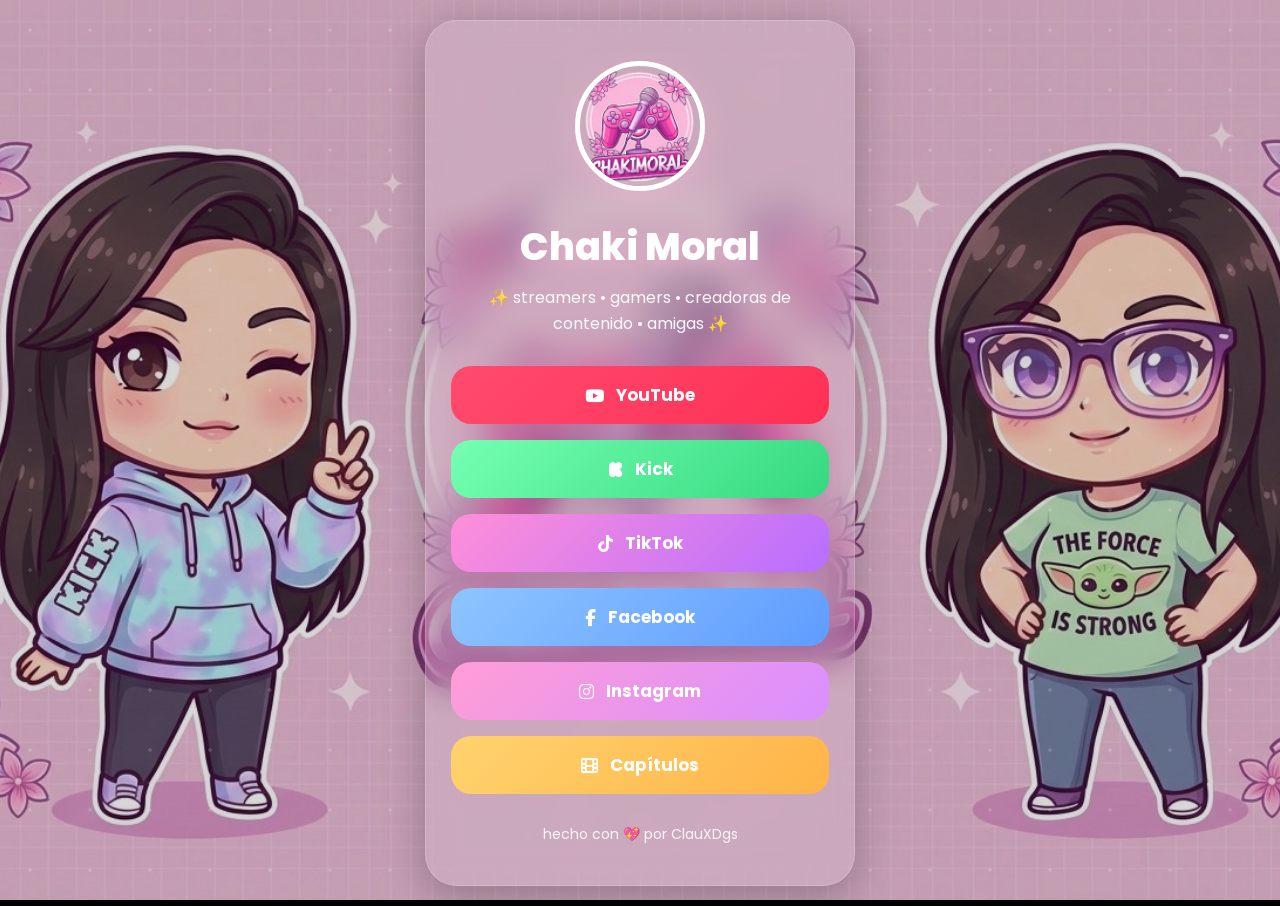
==== index.html @ 1c828ab1 "add everything" ====
<!DOCTYPE html>
<html lang="es">

<head>

     <meta charset="UTF-8">

     <meta name="viewport" content="width=device-width, initial-scale=1.0">

     <title>Chaki Moral</title>

     <meta name="description"
          content="✨ Streamers, gamers y creadoras de contenido. Todas las redes oficiales de Chaki Moral.">

     <link rel="icon" href="imagenes/logo.png">

     <!-- GOOGLE FONTS -->

     <link rel="preconnect" href="https://fonts.googleapis.com">

     <link rel="preconnect" href="https://fonts.gstatic.com" crossorigin>

     <link href="https://fonts.googleapis.com/css2?family=Poppins:wght@300;400;500;600;700;800&display=swap"
          rel="stylesheet">

     <!-- ICONOS -->

     <link rel="stylesheet" href="https://cdnjs.cloudflare.com/ajax/libs/font-awesome/6.5.1/css/all.min.css">

     <link rel="stylesheet" href="style.css">

</head>

<body>

     <!-- FONDO -->

     <div class="bg"></div>

     <!-- PARTICULAS -->

     <div class="particles"></div>

     <!-- CARD -->

     <main class="container">

          <img src="imagenes/logo.png" alt="Chaki Moral" class="profile-pic">

          <h1>Chaki Moral</h1>

          <p class="bio">

               ✨ streamers • gamers • creadoras de contenido • amigas ✨

          </p>

          <div class="links">

               <a href="https://www.youtube.com/@ChakiMoral" target="_blank" rel="noopener noreferrer"
                    class="btn youtube">

                    <i class="fa-brands fa-youtube"></i>
                    YouTube

               </a>

               <a href="https://kick.com/chakimoral" target="_blank" rel="noopener noreferrer" class="btn kick">

                    <i class="fa-brands fa-kickstarter-k"></i>
                    Kick

               </a>

               <a href="https://www.tiktok.com/@chaki.moral" target="_blank" rel="noopener noreferrer"
                    class="btn tiktok">

                    <i class="fa-brands fa-tiktok"></i>
                    TikTok

               </a>

               <a href="https://www.facebook.com/profile.php?id=61583692512048" target="_blank"
                    rel="noopener noreferrer" class="btn facebook">

                    <i class="fa-brands fa-facebook-f"></i>
                    Facebook

               </a>

               <a href="https://www.instagram.com/chakimoral_/" target="_blank" rel="noopener noreferrer"
                    class="btn instagram">

                    <i class="fa-brands fa-instagram"></i>
                    Instagram

               </a>

               <a href="capitulos.html" class="btn capitulos">

                    <i class="fa-solid fa-film"></i>
                    Capítulos

               </a>

          </div>

          <footer>

               hecho con 💖 por ClauXDgs

          </footer>

     </main>

</body>

</html>
---- style.css ----
/* =========================
   RESET
========================= */

* {

     margin: 0;
     padding: 0;
     box-sizing: border-box;
}

html {

     scroll-behavior: smooth;

     -webkit-tap-highlight-color: transparent;
}

/* =========================
   BODY
========================= */

body {

     min-height: 100vh;

     display: flex;

     justify-content: center;

     align-items: center;

     padding: 20px;

     overflow-x: hidden;

     font-family: "Poppins", sans-serif;

     position: relative;

     color: white;

     background: #000;
}

/* =========================
   FONDO
========================= */

.bg {

     position: fixed;

     top: 0;
     left: 0;

     width: 100%;
     height: 100%;

     background-image:
          url("imagenes/fondo.jpg");

     background-size: cover;

     background-position: center;

     background-repeat: no-repeat;

     z-index: 0;
}

/* CAPA OSCURA SUAVE */

.bg::after {

     content: "";

     position: absolute;

     inset: 0;

     background:
          rgba(0, 0, 0, 0.15);
}

/* =========================
   PARTICULAS
========================= */

.particles {

     position: fixed;

     top: 0;
     left: 0;

     width: 100%;
     height: 100%;

     z-index: 1;

     pointer-events: none;

     background-image:

          radial-gradient(rgba(255, 255, 255, 0.15) 2px,
               transparent 2px);

     background-size: 60px 60px;

     animation:
          particlesMove 18s linear infinite;
}

@keyframes particlesMove {

     from {

          transform:
               translateY(0);
     }

     to {

          transform:
               translateY(-60px);
     }
}

/* =========================
   CARD
========================= */

.container {

     position: relative;

     z-index: 2;

     width: 100%;

     max-width: 430px;

     padding: 40px 25px;

     border-radius: 32px;

     text-align: center;

     background:
          rgba(255, 255, 255, 0.12);

     backdrop-filter:
          blur(16px);

     -webkit-backdrop-filter:
          blur(16px);

     border:
          1px solid rgba(255, 255, 255, 0.18);

     box-shadow:

          0 10px 40px rgba(0, 0, 0, 0.25);

     animation:
          fadeUp 1s ease;
}

/* =========================
   FOTO
========================= */

.profile-pic {

     width: 130px;

     height: 130px;

     object-fit: cover;

     border-radius: 50%;

     border: 5px solid white;

     margin-bottom: 20px;

     box-shadow:

          0 10px 30px rgba(255, 182, 218, 0.35);

     animation:
          float 4s ease-in-out infinite;
}

/* =========================
   TITULO
========================= */

h1 {

     font-size: 38px;

     font-weight: 800;

     margin-bottom: 10px;

     text-shadow:
          0 5px 15px rgba(255, 182, 218, 0.4);
}

/* =========================
   BIO
========================= */

.bio {

     margin-bottom: 30px;

     font-size: 16px;

     line-height: 1.6;

     opacity: 0.95;
}

/* =========================
   LINKS
========================= */

.links {

     display: flex;

     flex-direction: column;

     gap: 16px;
}

/* =========================
   BOTONES
========================= */

.btn {

     position: relative;

     overflow: hidden;

     text-decoration: none;

     color: white;

     padding: 16px;

     border-radius: 20px;

     font-weight: 700;

     font-size: 17px;

     display: flex;

     justify-content: center;

     align-items: center;

     gap: 12px;

     transition:

          transform 0.25s ease,
          box-shadow 0.35s ease;
}

/* BRILLO */

.btn::before {

     content: "";

     position: absolute;

     top: 0;
     left: -100%;

     width: 100%;
     height: 100%;

     background:

          linear-gradient(120deg,
               transparent,
               rgba(255, 255, 255, 0.3),
               transparent);

     transition: 0.6s;
}

.btn:hover::before {

     left: 100%;
}

/* HOVER */

.btn:hover {

     transform:
          translateY(-4px) scale(1.03);
}

.btn:active {

     transform:
          scale(0.97);
}

/* =========================
   COLORES BOTONES
========================= */

.youtube {

     background:
          linear-gradient(135deg,
               #ff4b6e,
               #ff2f55);
}

.kick {

     background:
          linear-gradient(135deg,
               #75ffb2,
               #35d97f);
}

.tiktok {

     background:
          linear-gradient(135deg,
               #ff8fd8,
               #b76eff);
}

.facebook {

     background:
          linear-gradient(135deg,
               #8ec5ff,
               #5f9cff);
}

.instagram {

     background:
          linear-gradient(135deg,
               #ff9ed6,
               #d98fff);
}

.capitulos {

     background:
          linear-gradient(135deg,
               #ffd36e,
               #ffb347);
}

/* =========================
   GLOW HOVER
========================= */

.youtube:hover {

     box-shadow:

          0 0 20px rgba(255, 75, 110, 0.6),
          0 0 40px rgba(255, 75, 110, 0.35);
}

.kick:hover {

     box-shadow:

          0 0 20px rgba(117, 255, 178, 0.6),
          0 0 40px rgba(117, 255, 178, 0.35);
}

.tiktok:hover {

     box-shadow:

          0 0 20px rgba(183, 110, 255, 0.6),
          0 0 40px rgba(183, 110, 255, 0.35);
}

.facebook:hover {

     box-shadow:

          0 0 20px rgba(95, 156, 255, 0.6),
          0 0 40px rgba(95, 156, 255, 0.35);
}

.instagram:hover {

     box-shadow:

          0 0 20px rgba(255, 158, 214, 0.6),
          0 0 40px rgba(255, 158, 214, 0.35);
}

.capitulos:hover {

     box-shadow:

          0 0 20px rgba(255, 211, 110, 0.6),
          0 0 40px rgba(255, 211, 110, 0.35);
}

/* =========================
   FOOTER
========================= */

footer {

     margin-top: 30px;

     opacity: 0.9;

     font-size: 14px;
}

/* =========================
   ANIMACIONES
========================= */

@keyframes fadeUp {

     from {

          opacity: 0;

          transform:
               translateY(30px);
     }

     to {

          opacity: 1;

          transform:
               translateY(0);
     }
}

@keyframes float {

     0% {

          transform:
               translateY(0px);
     }

     50% {

          transform:
               translateY(-8px);
     }

     100% {

          transform:
               translateY(0px);
     }
}

/* =========================
   RESPONSIVE
========================= */

@media(max-width:480px) {

     body {

          padding: 15px;
     }

     .container {

          padding: 32px 20px;
     }

     h1 {

          font-size: 30px;
     }

     .bio {

          font-size: 15px;
     }

     .btn {

          padding: 15px;

          font-size: 16px;
     }

     .profile-pic {

          width: 110px;
          height: 110px;
     }
}
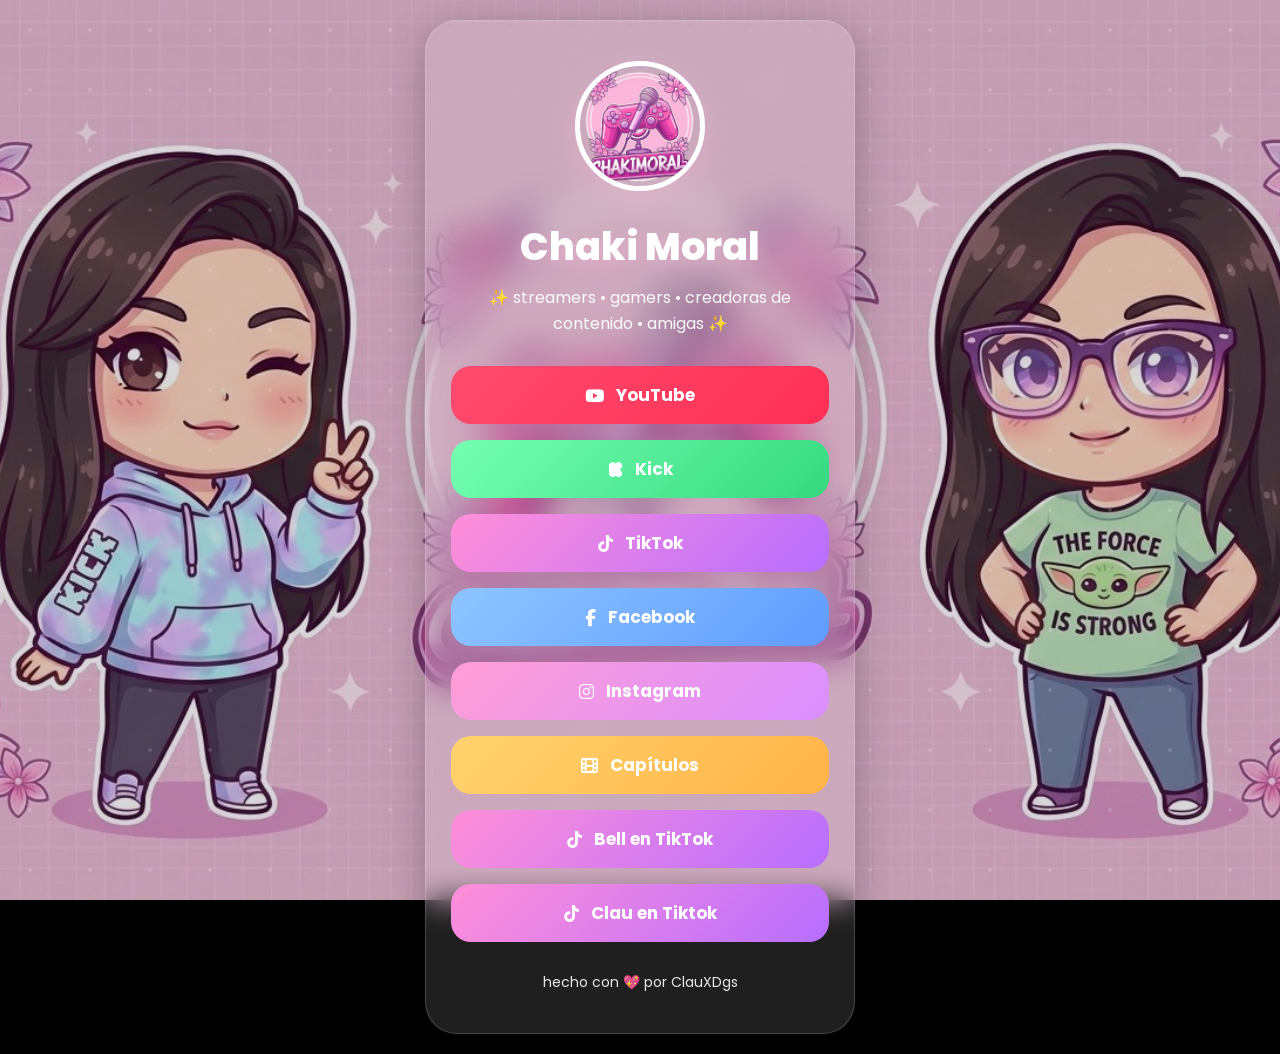
==== commit cf957ef9: "Add tiktok clau y bell" ====
--- a/index.html
+++ b/index.html
@@ -102,6 +102,21 @@
                     Capítulos
 
                </a>
+               
+               <a href="https://www.tiktok.com/@bellboom?_r=1&_t=ZS-96N1Cs5pvNP" target="_blank" rel="noopener noreferrer"
+                    class="btn tiktok">
+
+                    <i class="fa-brands fa-tiktok"></i>
+                    Bell en TikTok
+
+               </a>
+
+               <a href="https://www.tiktok.com/@clauxdgs?_r=1&_t=ZS-96N1Bbr27L0" target="_blank" rel="noopener noreferrer"
+                    class="btn tiktok">
+
+                    <i class="fa-brands fa-tiktok"></i>
+                    Clau en Tiktok
+               </a>
 
           </div>
 
@@ -115,4 +130,4 @@
 
 </body>
 
-</html>+</html>
